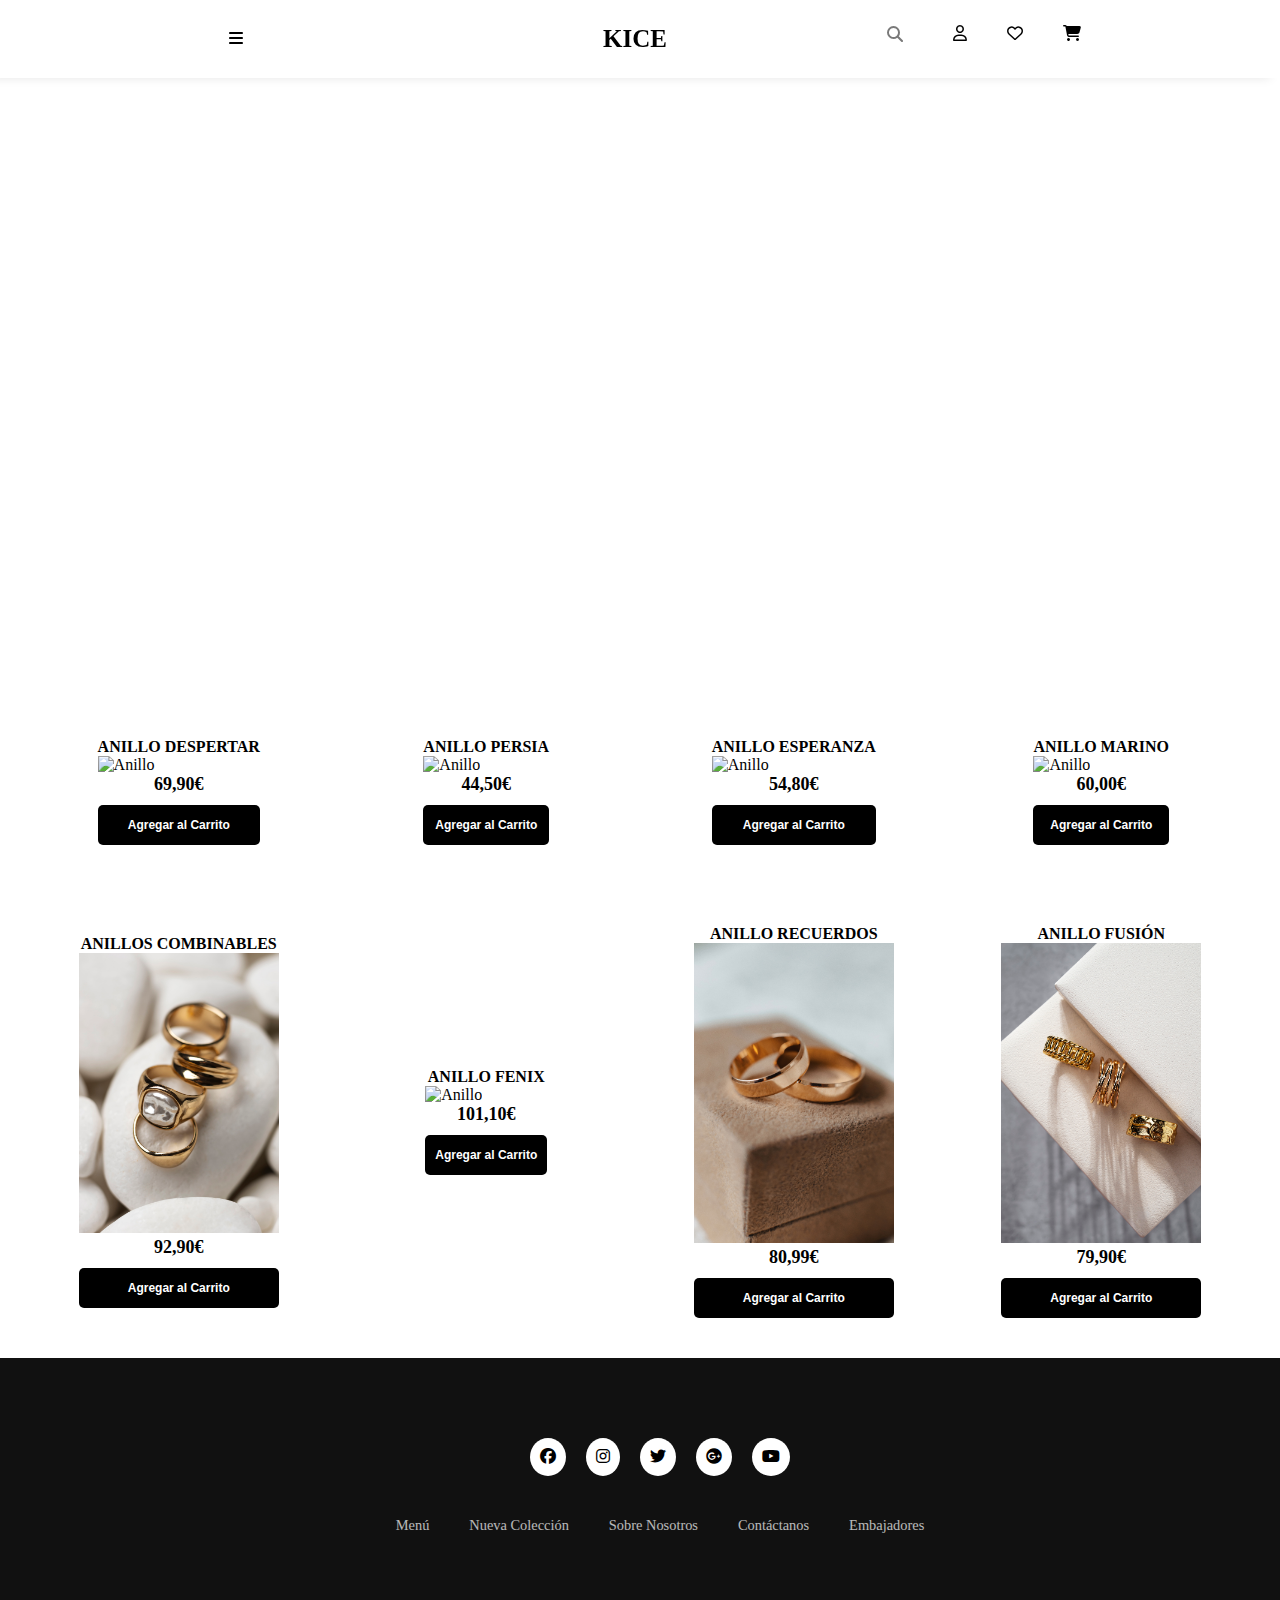
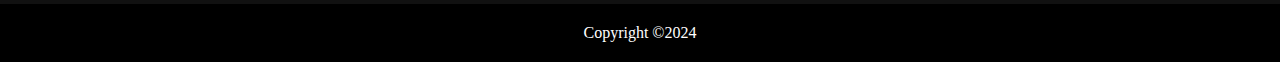
==== anillos.html @ f1e6bf8a "meta tags y enlaces footer" ====
<!DOCTYPE html>
<html lang="en">

<head>
    <meta charset="UTF-8">
    <meta name="viewport" content="width=device-width, initial-scale=1.0">
    <title>Anillos</title>
    <meta name="description" content="Página de productos de anillos, visualización de estos y de acción de compra">
    <link rel="stylesheet" href="./css/estilo.css">
    <link rel="stylesheet" href="https://cdnjs.cloudflare.com/ajax/libs/font-awesome/6.5.2/css/all.min.css">


</head>

<body>

        <!-- CREAMOS NAVEGACIÓN PARA EL MENÚ -->
        <!-- ELEMENTOS CON LOS QUE SE ACCEDERÁN A OTRAS PÁGINAS -->
        <header>
            <!-- ELEMENTOS CON LOS QUE SE ACCEDERÁN A OTRAS PÁGINAS -->
            <nav>
                <div class="navbar">
                    <ul class="menu">
                        <li class="dropdown">
                            <a href="#"><i class="fa-solid fa-bars"></i></a>
                            <ul class="dropdown-menu">
                                <li><a href="./anillos.html">Anillos</a></li>
                                <li><a href="./pendientes.html">Pendientes</a></li>

                            </ul>
                        </li>

                        <div class="logo"><a href="./index.html">KICE</a></div>
                        <div class="box">

                            <input type="text" placeholder="Buscar...">
                            <a href="#">
                                <i class="fas fa-search"></i>
                            </a>

                        </div>
                        <li>
                            <a href="./perfil-usuario.html"><i class="fa-regular fa-user"></i></a>
                        </li>
                        <li>
                            <a href="./favoritos.html"><i class="fa-regular fa-heart"></i></a>
                        </li>
                        <li>
                            <a href="./compra.html"><i class="fa-solid fa-cart-shopping"></i></a>
                        </li>

                    </ul>
                </div>
            </nav>
            
        </header>

        <div class="encabezado__img__anillos">
            <h1>NUEVOS ANILLOS</h1>
        </div>

    <div class="cajas">

        <!-- Contenedor de elementos -->

        <div class="cajas-items">
            <div class="item">
                <span class="titulo-item">Anillo Despertar</span>
                <img src="./assets/anillos-uno.jpg" alt="Anillo" class="img-item">
                <span class="precio-item">69,90€</span>
                <button class="boton-item">Agregar al Carrito</button>
            </div>
            <div class="item">
                <span class="titulo-item">Anillo Persia</span>
                <img src="./assets/anillos-dos.jpg" alt="Anillo" class="img-item">
                <span class="precio-item">44,50€</span>
                <button class="boton-item">Agregar al Carrito</button>
            </div>
            <div class="item">
                <span class="titulo-item">Anillo Esperanza</span>
                <img src="./assets/anillos-tres.jpg" alt="Anillo" class="img-item">
                <span class="precio-item">54,80€</span>
                <button class="boton-item">Agregar al Carrito</button>
            </div>
            <div class="item">
                <span class="titulo-item">Anillo Marino</span>
                <img src="./assets/anillos-cuatro.jpg" alt="Anillo" class="img-item">
                <span class="precio-item">60,00€</span>
                <button class="boton-item">Agregar al Carrito</button>
            </div>
            <div class="item">
                <span class="titulo-item">Anillos Combinables</span>
                <img src="./assets/anillos-cinco-min.jpg" alt="Anillo" class="img-item">
                <span class="precio-item">92,90€</span>
                <button class="boton-item">Agregar al Carrito</button>
            </div>
            <div class="item">
                <span class="titulo-item">Anillo Fenix</span>
                <img src="./assets/anillos-seis.jpg" alt="Anillo" class="img-item">
                <span class="precio-item">101,10€</span>
                <button class="boton-item">Agregar al Carrito</button>
            </div>
            <div class="item">
                <span class="titulo-item">Anillo Recuerdos</span>
                <img src="./assets/anillos-siete.jpg" alt="Anillo" class="img-item">
                <span class="precio-item">80,99€</span>
                <button class="boton-item">Agregar al Carrito</button>
            </div>
            <div class="item">
                <span class="titulo-item">Anillo Fusión</span>
                <img src="./assets/anillos-ocho.jpg" alt="Anillo" class="img-item">
                <span class="precio-item">79,90€</span>
                <button class="boton-item">Agregar al Carrito</button>
            </div>
           
        </div>

        <!-- Carrito de Compras -->

        <div class="carrito" id="carrito">
            <div class="header-carrito">
                <h2>Tu Carrito</h2>
            </div>

            <div class="carrito-items">
              
            </div>
            <div class="carrito-total">
                <div class="fila">
                    <strong>Tu Total</strong>
                    <span class="carrito-precio-total">
                        2.190€
                    </span>
                </div>
                <button class="btn-pagar">Pagar <i class="fa-solid fa-bag-shopping"></i> </button>
            </div>
        </div>
    </div>
    
    <!-- Footer -->
        <footer>
            <div class="footerContainer">
                <div class="footer__socialIcons">
                    <a href=""><i class="fa-brands fa-facebook"></i></a>
                    <a href=""><i class="fa-brands fa-instagram"></i></a>
                    <a href=""><i class="fa-brands fa-twitter"></i></a>
                    <a href=""><i class="fa-brands fa-google-plus"></i></a>
                    <a href=""><i class="fa-brands fa-youtube"></i></a>
                </div>
                <div class="footer__Nav">
                    <ul><li><a href="">Menú</a></li>
                        <li><a href="">Nueva Colección</a></li>
                        <li><a href="">Sobre Nosotros</a></li>
                        <li><a href="">Contáctanos</a></li>
                        <li><a href="">Embajadores</a></li>
                    </ul>
                </div>
                
            </div>
            <div class="footer__Bottom">
                <p>Copyright &copy;2024</span></p>
            </div>
        </footer>
    

        <script src="./js/script.js"></script>

</body>

</html>
---- css/estilo.css ----
/* límites de la pantalla para disponer los elementos con sus estilos */ 

* {

    margin: 0;
    padding: 0;
    display: border-box;

}

/* menú de navegación */

.navbar {


    display: flex;
    justify-content: center;
    background-color: #fff;
    padding: 25px;
    background-color: rgba(255, 255, 255, 0.2);
    backdrop-filter: blur(10px);
    box-shadow: -10px 0 10px rgba(0, 0, 0, 0.1);

}

/* logo */

.logo {

    font-weight: bold;
    font-size: 25px;
    display: flex;
    justify-content: center;
    align-items: center;
    margin: 0 200px 0 350px;
}

.logo a {

    text-decoration: none;
    color: rgb(0, 0, 0);
}

/* barra de menú */

.menu {

    display: flex;
    gap: 10px;
    list-style-type: none;

}

.menu li {
    margin-left: 30px;
}

.menu li a {
    color: rgb(0, 0, 0);
    text-decoration: none;

}

/* submenú */

.dropdown {

    position: relative;
    display: flex;
    align-items: center;
}

.dropdown-menu {

    display: none;
    list-style-type: none;
    position: absolute;
    text-wrap: nowrap;
    white-space: nowrap;
    padding: 40px;
    align-items: center;
    left: -80px;
    top: 100%;
    font-family: Cambria, Cochin, Georgia, Times, 'Times New Roman', serif;
}

/* submenú desblegable */

.dropdown:hover .dropdown-menu {
    background-color: #fff;
    border-radius: 0 0 20px 20px;
    opacity: 0.7;
    display: block;
}

/* encabezado de imágenes */

.encabezado-img {

    background-image: url('/assets/portada-menu.jpg');
    background-size: cover;
    height: 600px;
    display: flex;
    flex-direction: column;
    align-items: center;
    justify-content: center;
    font-family: Cambria, Cochin, Georgia, Times, 'Times New Roman', serif;
}

.encabezado-img h1 {

    font-size: 40px;
    justify-content: center;
    color: #fff
}

/* BUSCADOR MENÚ */

.box {
    height: 0.5px;
    display: flex;
    cursor: pointer;
    padding: 10px 10px;
    border-radius: 30px;
    align-items: center;

}

.box:hover input {
    width: 100px;
}

.box input {
    width: 0;
    outline: none;
    border: none;
    font-weight: 400;
    transition: 0.6s;
    background: transparent;
}

.box a .fas {
    color: #797979;
}


/* CAJAS DE INFORMACION DEBAJO DE LA IMAGEN DE PORTADA */

.contenedor {
    width: 100%;
    height: 100%;
    display: flex;
    max-width: 1100px;

}

/* tarjetas */

.carta {
    width: 100%;
    /*margin: 20px;
    border-radius: 6px;*/
    overflow: hidden;
    background: #5e3704;
    position: relative;
    display: inline-block;
    text-align: center;
}

/* imágenes de tarjetas */
.carta img {
    width: 100%;
    height: 700px;
}

.carta .contenido {
    padding: 15px;
    text-align: center;
}

.carta .contenido h3 {
    font-weight: 400;
    font-size: 75px;
    margin: 20px 0 0 20px;
    color: #edbc58;


}

.carta .contenido a {

    font-size: 18px;
    text-decoration: none;
    display: inline-block;
    padding: 10px;
    margin: 10px 0 0 0;
    color: #c9c9c9;
    border: 1px solid #d3d3d3;
    border-radius: 2px;
    transition: all 400ms ease;
    position: absolute;
    top: 5%;
    right: 1%;
    transform: translate(-50%, -50%);
}

/* BANNER CON IMAGEN Y TEXTO */


.banner {
    position: relative;
    display: inline-block;
    text-align: center;

}

.banner .cuadrado {
    background: rgb(255, 255, 255);
    width: 1090px;
    height: 300px;
}


.texto {
    color: #363636;
    font-size: 30px;
    position: absolute;
    top: 50%;
    left: 50%;
    transform: translate(-50%, -50%);
}

/* FOOTER */

footer {
    background-color: #111;
}

/* contenido del footer */

.footerContainer {
    width: 100%;
    padding: 70px 20px 40px;
}

/* iconos del footer */

.footer__socialIcons {
    display: flex;
    justify-content: center;
}

.footer__socialIcons a {
    text-decoration: none;
    padding: 10px;
    background-color: white;
    margin: 10px;
    border-radius: 50%;
}

.footer__socialIcons a i {
    font-size: 1em;
    color: black;
    opacity: 0, 9;
}

.footer__socialIcons a:hover {
    background-color: #111;
    transition: 0.5s;
}

.footer__socialIcons a:hover i {
    color: white;
    transition: 0.5s;
}

.footer__Nav {
    margin: 30px 0;
}

.footer__Nav ul {
    display: flex;
    justify-content: center;
    list-style-type: none;
}

.footer__Nav ul li a {
    color: white;
    margin: 20px;
    text-decoration: none;
    font-size: 0.9em;
    opacity: 0.7;
    transition: 0.5s;

}

.footer__Nav ul li a:hover {
    opacity: 1;
}

.footer__Bottom {
    background-color: #000;
    padding: 20px;
    text-align: center;
}

.footer__Bottom p {
    color: white;
}

.designer {
    opacity: 0.7;
    text-transform: uppercase;
    letter-spacing: 1px;
    font-weight: 400;
    margin: 0px 5px;
}

/* limite de pantallas responsive */

@media (max-width: 700px) {
    .footerNav ul {
        flex-direction: column;
    }

    .footerNav ul li {
        width: 100%;
        text-align: center;
        margin: 10px;
    }

    .socialIcons a {
        padding: 8px;
        margin: 4px;
    }
}

/* encabezado de las imagenes */

.encabezado__img__anillos {

    background-image: url('/assets/anillos-portada-menu.jpg');
    background-size: cover;
    height: 600px;
    display: flex;
    flex-direction: column;
    align-items: center;
    justify-content: center;
    font-family: Cambria, Cochin, Georgia, Times, 'Times New Roman', serif;
}

/* PÁGINA ANILLOS */

.encabezado__img__anillos h1 {

    font-size: 40px;
    justify-content: center;
    color: #ffffff
}

/* GALERIA DE PRODUCTOS */

.contenedor-anillos {
    position: relative;
    width: 100%;
    display: flex;
    max-width: 1100px;
    justify-content: center;
    align-items: center;
}

/* distribución de la galería */

.gallery {
    display: grid;
    grid-template-columns: repeat(auto-fit, minmax(200px, 0.5fr));
    grid-gap: 30px;
}

/* imágenes de la galería */

.gallery img {
    width: 100%;

}

.carta-anillos {
    width: 100%;
    margin: 20px 0 0 0;
    border-radius: 6px;
    overflow: hidden;
    background: #fff;
    box-shadow: 0px 1px 2px rgba(86, 86, 86, 0.1);
    cursor: default;
    transition: all 400ms ease;
}

.carta-anillos:hover {
    box-shadow: 2px 2px 2px 15px rgba(111, 111, 111, 0.1);
    transform: translateY(-1%);
}

.carta-anillos .contenido {
    padding: 15px;
    /* text-align: center;*/
}

.carta-anillos .contenido p {
    line-height: 1.5;
    color: #6a6a6a;
}

.carta-anillos.contenido h3 {
    font-weight: 400;
    margin: 0 0 0 15px;
}

.carta-anillos .contenido a {
    text-decoration: none;
    display: inline-block;
    padding: 10px;
    margin: 10px 0 0 0;
    color: #2fb4cc;
    border: 1px solid #2fb4cc;
    border-radius: 4px;
    transition: all 400ms ease;
}

.carta-anillos.contenido a:hover {
    background: #2fb4cc;
    color: #c41c1c;
}

/* PÁGINA DE FAVORITOS */

.fav__cuadrado {
    background: rgb(255, 255, 255);
    width: 1090px;
    height: 600px;

}

.fav__texto {
    color: #525252;
    font-size: 20px;
    position: absolute;
    top: 50%;
    left: 50%;
    transform: translate(-50%, -50%);
}

/* encabezado página pendientes */

.encabezado__img__pendientes {

    background-image: url('/assets/pendientes-portada-menu.jpg');
    background-size: cover;
    height: 600px;
    display: flex;
    flex-direction: column;
    align-items: center;
    justify-content: center;
    font-family: Cambria, Cochin, Georgia, Times, 'Times New Roman', serif;
}


.encabezado__img__pendientes h1 {

    font-size: 40px;
    justify-content: center;
    color: #f8f8f8
}


/* PERFIL DE USUARIO */

section {
    display: flex;
    justify-content: center;
    align-items: center;
    min-height: 100vh;
    width: 100%;
    background: url("/assets/registro.jpg") no-repeat;
    background-position: center;
    background-size: cover;
}

/* informe del usuario */

.form-box {
    position: relative;
    width: 400px;
    height: 650px;
    margin: 80px;
    background: transparent;
    border: none;
    border-radius: 20px;
    backdrop-filter: blur(15px) brightness(80%);
    display: flex;
    justify-content: center;
    align-items: center;

}

/* titulos */

h2 {
    font-size: 2em;
    color: #fff;
    text-align: center;
}

.inputbox {
    position: relative;
    margin: 30px 0;
    width: 310px;
    border-bottom: 2px solid #fff;
}

.inputbox label {
    position: absolute;
    top: 50%;
    left: 5px;
    transform: translateY(-50%);
    color: #fff;
    font-size: 1em;
    pointer-events: none;
    transition: 0.5s;
}

input:focus~label,
input:valid~label {
    top: -5px;
}

.inputbox input {
    width: 100%;
    height: 50px;
    background: transparent;
    border: none;
    outline: none;
    font-size: 1em;
    padding: 0 35px 0 5px;
    color: #dbdbdb;
}

.inputbox ion-icon {
    position: absolute;
    right: 0.5px;
    color: #000000;
    font-size: 1.2em;
    top: 20px;
}

.forget {
    margin: -10px 0 17px;
    font-size: 0.9em;
    color: #fff;
    display: flex;
    justify-content: space-between;
}

.forget label input {
    margin-right: 3px;
}

.forget a {
    color: #fff;
    text-decoration: none;
}

.forget a:hover {
    text-decoration: underline;
}

button {
    width: 100%;
    height: 40px;
    border-radius: 40px;
    background-color: #fff;
    border: none;
    outline: none;
    cursor: pointer;
    font-size: 1em;
    font-weight: 600;
}

/* registro */

.register {
    font-size: 0.9em;
    color: #fff;
    text-align: center;
    margin: 25px 0 10px;
}

.register p a {
    text-decoration: none;
    color: #fff;
    font-weight: 600;
}

.register p a:hover {
    text-decoration: underline;
}

@media screen and (max-width: 480px) {
    .form-box {
        width: 100%;
        border-radius: 0px;
    }
}

/* CARRITO DE COMPRAS */


.cajas {
    max-width: 1200px;
    padding: 10px;
    margin: auto;
    display: flex;
    justify-content: space-between;
    /* oculto lo que queda fuera del .contenedor */
    contain: paint;
}

/* SECCION CONTENEDOR DE ITEMS */
.cajas .cajas-items {
    margin: 30px 0 0 0;
    display: grid;
    grid-template-columns: repeat(auto-fit, minmax(220px, 1fr));
    grid-gap: 30px;
    grid-row-gap: 30px;
    /* width: 60%; */
    width: 100%;
    transition: .3s;
}
/* elementos de las cartas */

.cajas .cajas-items .item {
    max-width: 200px;
    margin: auto;
    border-radius: 10px;
    padding: 20px;
    transition: .3s;
}

.cajas .cajas-items .item .img-item {
    width: 100%;
}

.cajas .cajas-items .item:hover {
    box-shadow: 0 0 10px #b0b0b0;
    scale: 1.05;
}

.cajas .cajas-items .item .titulo-item {
    display: block;
    font-weight: bold;
    text-align: center;
    text-transform: uppercase;
}

.cajas .cajas-items .item .precio-item {
    display: block;
    text-align: center;
    font-weight: bold;
    font-size: 18px;
}

.cajas .cajas-items .item .boton-item {
    display: block;
    margin: 10px auto;
    border: none;
    background-color: black;
    color: #fff;
    padding: 5px 10px;
    border-radius: 5px;
    cursor: pointer;
    font-size: 12px;
}

/* seccion carrito */

.carrito {

    width: 35%;
    margin: 30px 0 0 0;
    border-radius: 10px;
    overflow: hidden;
    margin-bottom: auto;
    position: sticky;
    top: 0;
    transition: .3s;
    /* Estilos para ocultar */
    margin: 0 -100% 0 0;
    opacity: 0;
}

/* barra del carrito */

.carrito .header-carrito {
    background-color: #000;
    color: #fff;
    text-align: center;
    padding: 30px 0;
}

/* componenetes del carrito */

.carrito .carrito-item {
    display: flex;
    align-items: center;
    position: relative;
    padding: 20px;
}

.carrito .carrito-item img {
    margin: 0 20px 0 0;
}

.carrito .carrito-item .carrito-item-titulo {
    display: block;
    font-weight: bold;
    margin: 0 10px 0 0;
    text-transform: uppercase;
}

.carrito .carrito-item .selector-cantidad {
    display: inline-block;
    margin: 0 25px 0 0;
}

.carrito .carrito-item .carrito-item-cantidad {
    border: none;
    font-size: 13px;
    background-color: transparent;
    display: inline-block;
    width: 30px;
    padding: 5px;
    text-align: center;
}

.carrito .carrito-item .selector-cantidad i {
    font-size: 13px;
    width: 32px;
    height: 32px;
    line-height: 32px;
    text-align: center;
    border-radius: 50%;
    border: 1px solid #000;
    cursor: pointer;
}

.carrito .carrito-item .carrito-item-precio {
    font-weight: bold;
    display: inline-block;
    font-size: 13px;
    margin: 0 0 5px 0;
}

.carrito .carrito-item .btn-eliminar {
    position: absolute;
    right: 0.5px;
    top: 15px;
    color: #000;
    font-size: 15px;
    width: 30px;
    height: 30px;
    line-height: 30px;
    text-align: center;
    border-radius: 40%;
    cursor: pointer;
    display: block;
    background: transparent;
    z-index: 20;
}

.carrito .carrito-item .btn-eliminar i {
    pointer-events: none;
}

.carrito-total {
    background-color: #f3f3f3;
    padding: 30px;
}

.carrito-total .fila {
    display: flex;
    justify-content: space-between;
    align-items: center;
    font-size: 18px;
    margin: 0 0 10px 0;
}

.carrito-total .btn-pagar {
    display: block;
    width: 100%;
    border: none;
    background: #000;
    color: #fff;
    border-radius: 5px;
    font-size: 18px;
    padding: 20px;
    display: flex;
    justify-content: space-between;
    align-items: center;
    cursor: pointer;
    transition: .3s;
}

.carrito-total .btn-pagar:hover {
    scale: 1.05;
}

/* SECCION RESPONSIVE */
@media screen and (max-width: 850px) {
    .contenedor {
        display: block;
    }

    .contenedor-items {
        width: 100%;
    }

    .carrito {
        width: 100%;
    }
}

/* Hacer el pago de la compra */

.contenidos {
    width: 100vw;
    min-height: 100vh;
    background: #ccc;
    font-size: 1.2rem;
    display: flex;
    justify-content: center;
    align-items: center;
}

/* carta de la realización del pago */

.pago {
    background: white;
    max-width: 800px;
    min-height: 500px;
    display: flex;
    justify-content: space-between;
    align-items: flex-start;
    padding: 0.5rem 1.5rem;
}

.pago__izq {
    flex-basis: 50%;
}

.pago__right {
    flex-basis: 50%;
}

form {
    padding: 2rem;
}

h3 {
    margin: 1rem 0 0 0;
    color: #5e3704;
}

form input[type="text"] {
    width: 100%;
    padding: 0.5rem 0.7rem;
    margin: 0.5rem 0;
    outline: none;
}

.zip {
    display: flex;
    margin: 1rem 0 0 0;
}

.zip select {
    padding: 0.5rem 0.7rem;
}

.zip input[type="number"] {
    padding: 0.5rem 0.7rem;
    margin: 5px 0 0 5px;
}

input[type="submit"] {
    width: 80px;
    padding: 0.7rem 1.5rem;
    background: #edbc58;
    color: white;
    border: none;
    border-radius: 1em;
    outline: none;
    margin: 1rem 0 0 10rem;
    cursor: pointer;
}

input[type="submit"]:hover {
    background: #d39e23;
}

/* limite de pantallas responsive */

@media only screen and (max-width: 770px) {
    .container {
        flex-direction: column;
    }

    body {
        overflow-x: hidden;
    }
}
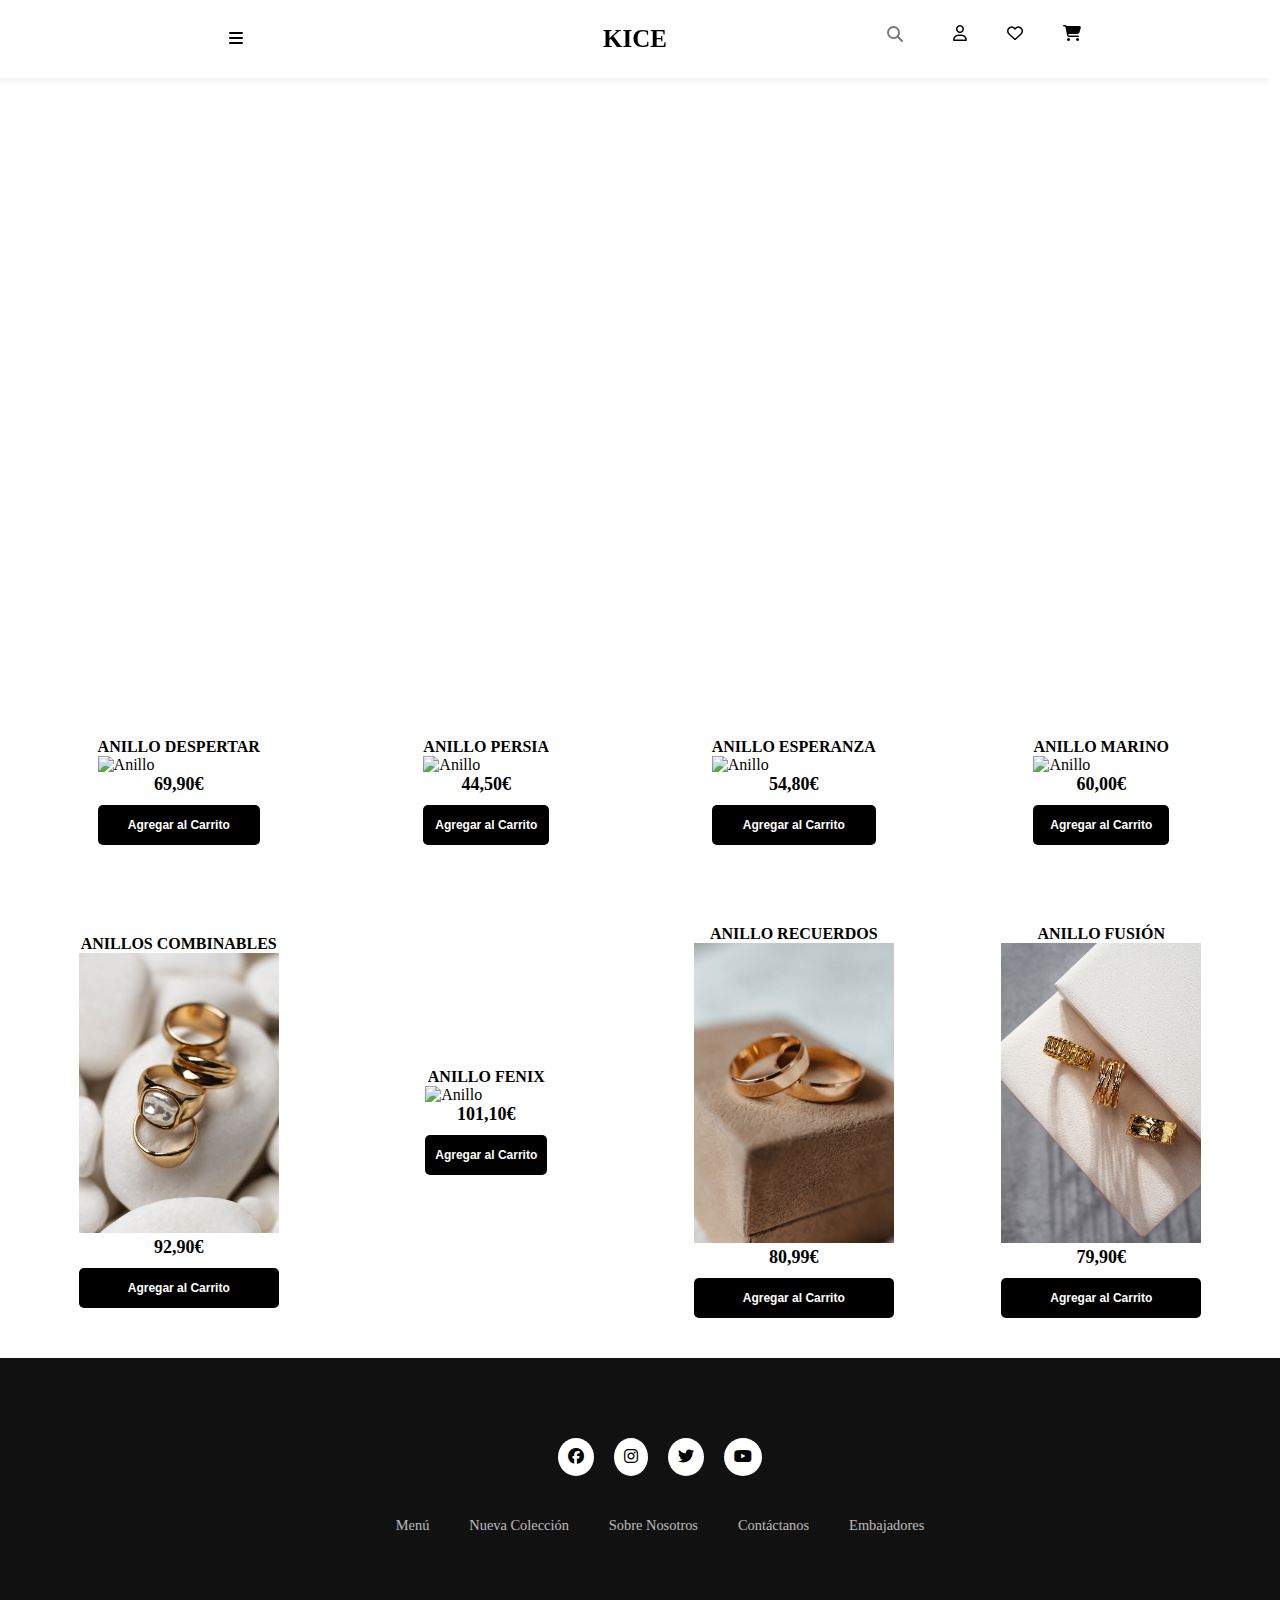
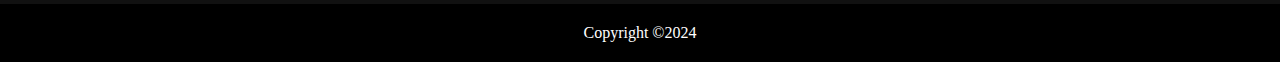
==== commit ae6b2d6f: "crear pagina sobre nosotros" ====
--- a/anillos.html
+++ b/anillos.html
@@ -14,50 +14,50 @@
 
 <body>
 
-        <!-- CREAMOS NAVEGACIÓN PARA EL MENÚ -->
+    <!-- CREAMOS NAVEGACIÓN PARA EL MENÚ -->
+    <!-- ELEMENTOS CON LOS QUE SE ACCEDERÁN A OTRAS PÁGINAS -->
+    <header>
         <!-- ELEMENTOS CON LOS QUE SE ACCEDERÁN A OTRAS PÁGINAS -->
-        <header>
-            <!-- ELEMENTOS CON LOS QUE SE ACCEDERÁN A OTRAS PÁGINAS -->
-            <nav>
-                <div class="navbar">
-                    <ul class="menu">
-                        <li class="dropdown">
-                            <a href="#"><i class="fa-solid fa-bars"></i></a>
-                            <ul class="dropdown-menu">
-                                <li><a href="./anillos.html">Anillos</a></li>
-                                <li><a href="./pendientes.html">Pendientes</a></li>
+        <nav>
+            <div class="navbar">
+                <ul class="menu">
+                    <li class="dropdown">
+                        <a href="#"><i class="fa-solid fa-bars"></i></a>
+                        <ul class="dropdown-menu">
+                            <li><a href="./anillos.html">Anillos</a></li>
+                            <li><a href="./pendientes.html">Pendientes</a></li>
 
-                            </ul>
-                        </li>
+                        </ul>
+                    </li>
 
-                        <div class="logo"><a href="./index.html">KICE</a></div>
-                        <div class="box">
+                    <div class="logo"><a href="./index.html">KICE</a></div>
+                    <div class="box">
 
-                            <input type="text" placeholder="Buscar...">
-                            <a href="#">
-                                <i class="fas fa-search"></i>
-                            </a>
+                        <input type="text" placeholder="Buscar...">
+                        <a href="#">
+                            <i class="fas fa-search"></i>
+                        </a>
 
-                        </div>
-                        <li>
-                            <a href="./perfil-usuario.html"><i class="fa-regular fa-user"></i></a>
-                        </li>
-                        <li>
-                            <a href="./favoritos.html"><i class="fa-regular fa-heart"></i></a>
-                        </li>
-                        <li>
-                            <a href="./compra.html"><i class="fa-solid fa-cart-shopping"></i></a>
-                        </li>
+                    </div>
+                    <li>
+                        <a href="./perfil-usuario.html"><i class="fa-regular fa-user"></i></a>
+                    </li>
+                    <li>
+                        <a href="./favoritos.html"><i class="fa-regular fa-heart"></i></a>
+                    </li>
+                    <li>
+                        <a href="./compra.html"><i class="fa-solid fa-cart-shopping"></i></a>
+                    </li>
 
-                    </ul>
-                </div>
-            </nav>
-            
-        </header>
+                </ul>
+            </div>
+        </nav>
 
-        <div class="encabezado__img__anillos">
-            <h1>NUEVOS ANILLOS</h1>
-        </div>
+    </header>
+
+    <div class="encabezado__img__anillos">
+        <h1>NUEVOS ANILLOS</h1>
+    </div>
 
     <div class="cajas">
 
@@ -112,7 +112,7 @@
                 <span class="precio-item">79,90€</span>
                 <button class="boton-item">Agregar al Carrito</button>
             </div>
-           
+
         </div>
 
         <!-- Carrito de Compras -->
@@ -123,7 +123,7 @@
             </div>
 
             <div class="carrito-items">
-              
+
             </div>
             <div class="carrito-total">
                 <div class="fila">
@@ -136,34 +136,34 @@
             </div>
         </div>
     </div>
-    
+
     <!-- Footer -->
-        <footer>
-            <div class="footerContainer">
-                <div class="footer__socialIcons">
-                    <a href=""><i class="fa-brands fa-facebook"></i></a>
-                    <a href=""><i class="fa-brands fa-instagram"></i></a>
-                    <a href=""><i class="fa-brands fa-twitter"></i></a>
-                    <a href=""><i class="fa-brands fa-google-plus"></i></a>
-                    <a href=""><i class="fa-brands fa-youtube"></i></a>
-                </div>
-                <div class="footer__Nav">
-                    <ul><li><a href="">Menú</a></li>
-                        <li><a href="">Nueva Colección</a></li>
-                        <li><a href="">Sobre Nosotros</a></li>
-                        <li><a href="">Contáctanos</a></li>
-                        <li><a href="">Embajadores</a></li>
-                    </ul>
-                </div>
-                
+    <footer>
+        <div class="footerContainer">
+            <div class="footer__socialIcons">
+                <a href="https://es-es.facebook.com/"><i class="fa-brands fa-facebook"></i></a>
+                <a href="https://www.instagram.com/"><i class="fa-brands fa-instagram"></i></a>
+                <a href="https://x.com/"><i class="fa-brands fa-twitter"></i></a>
+                <a href="https://www.youtube.com/"><i class="fa-brands fa-youtube"></i></a>
             </div>
-            <div class="footer__Bottom">
-                <p>Copyright &copy;2024</span></p>
+            <div class="footer__Nav">
+                <ul>
+                    <li><a href="">Menú</a></li>
+                    <li><a href="http://127.0.0.1:5500/pendientes.html">Nueva Colección</a></li>
+                    <li><a href="./nosotros.html">Sobre Nosotros</a></li>
+                    <li><a href="https://www.whatsapp.com/?lang=es_LA">Contáctanos</a></li>
+                    <li><a href="https://www.google.com/intl/es/gmail/about/">Embajadores</a></li>
+                </ul>
             </div>
-        </footer>
-    
 
-        <script src="./js/script.js"></script>
+        </div>
+        <div class="footer__Bottom">
+            <p>Copyright &copy;2024</span></p>
+        </div>
+    </footer>
+
+
+    <script src="./js/script.js"></script>
 
 </body>
 
--- a/css/estilo.css
+++ b/css/estilo.css
@@ -916,4 +916,22 @@
     body {
         overflow-x: hidden;
     }
+}
+
+/* PÁGINA SOBRE NOSOTROS */
+
+.nosotros{
+    padding: 400px;
+    background-color: rgb(13, 13, 13); 
+}
+
+.titulo__nosotros{
+    text-align: center;
+    padding: 30px;
+    color: #c9c9c9;
+    
+}
+.contenido__nosotros{
+    color: #c9c9c9;
+    
 }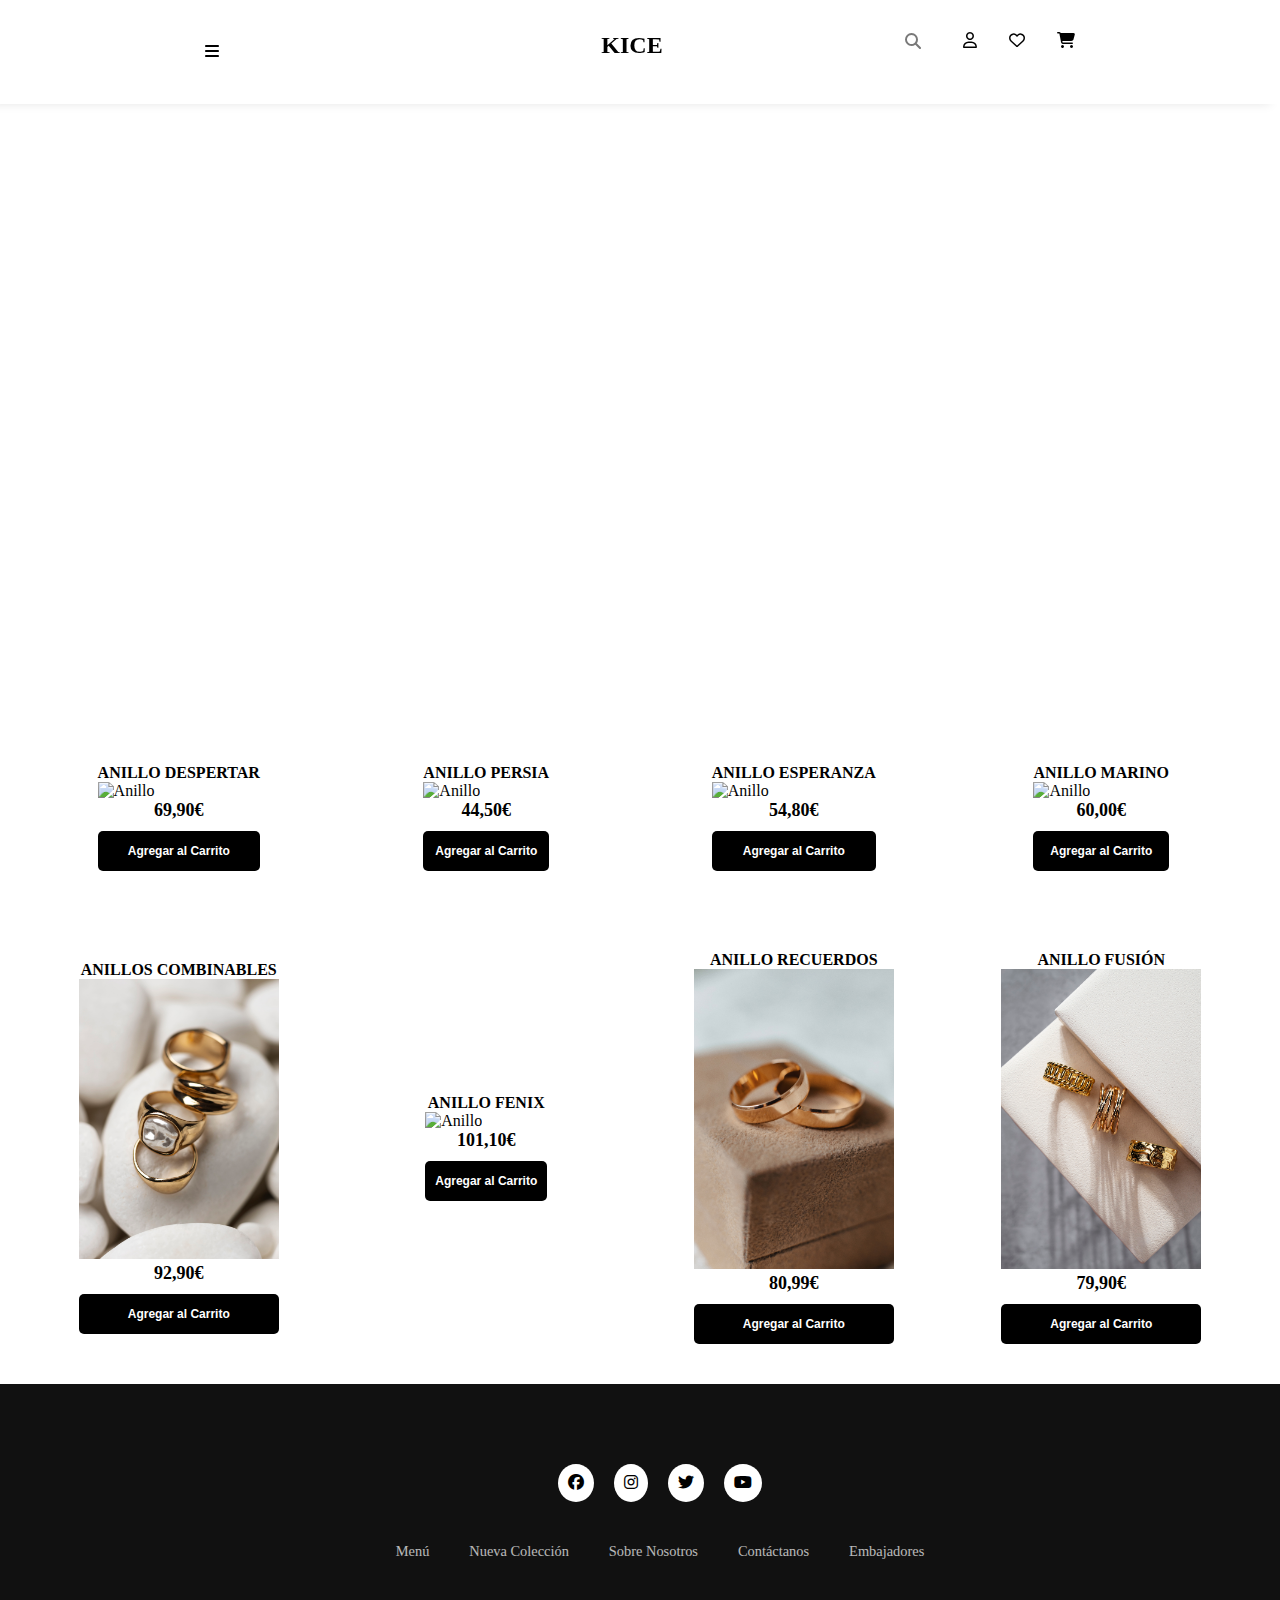
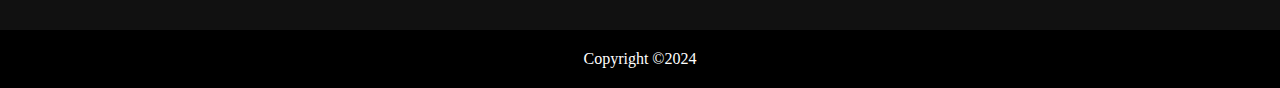
==== commit 28f39dac: "responsive y mejoras de dropdown" ====
--- a/anillos.html
+++ b/anillos.html
@@ -22,12 +22,12 @@
             <div class="navbar">
                 <ul class="menu">
                     <li class="dropdown">
-                        <a href="#"><i class="fa-solid fa-bars"></i></a>
-                        <ul class="dropdown-menu">
-                            <li><a href="./anillos.html">Anillos</a></li>
-                            <li><a href="./pendientes.html">Pendientes</a></li>
-
-                        </ul>
+                        <button class="dropdown-button" aria-label="Abrir menú">
+                            <i class="fa-solid fa-bars"></i></a>
+                            <ul class="dropdown-menu" aria-hidden="true">
+                                <li><a href="./anillos.html">Anillos</a></li>
+                                <li><a href="./pendientes.html">Pendientes</a></li>
+                            </ul>
                     </li>
 
                     <div class="logo"><a href="./index.html">KICE</a></div>
--- a/css/estilo.css
+++ b/css/estilo.css
@@ -8,15 +8,32 @@
 
 }
 
+body {
+    max-width: 1280px;
+}
+
+/* responsive pantallas */
+
+@media (min-width: 768px){
+    .body{
+        display: flex;
+        justify-content: space-between;
+    }
+}
+@media (max-width: 767){
+    .body{
+        flex-direction: column;
+    }
+}
+
 /* menú de navegación */
 
 .navbar {
 
-
     display: flex;
     justify-content: center;
     background-color: #fff;
-    padding: 25px;
+    padding: 2em;
     background-color: rgba(255, 255, 255, 0.2);
     backdrop-filter: blur(10px);
     box-shadow: -10px 0 10px rgba(0, 0, 0, 0.1);
@@ -28,10 +45,9 @@
 .logo {
 
     font-weight: bold;
-    font-size: 25px;
-    display: flex;
-    justify-content: center;
-    align-items: center;
+    font-size: 1.5em;
+    display: flex;
+    justify-content: center;
     margin: 0 200px 0 350px;
 }
 
@@ -46,13 +62,13 @@
 .menu {
 
     display: flex;
-    gap: 10px;
+    gap: 2rem;
     list-style-type: none;
 
 }
 
 .menu li {
-    margin-left: 30px;
+    margin: 0 ;
 }
 
 .menu li a {
@@ -61,38 +77,57 @@
 
 }
 
+@media (max-width: 768px){
+    .navbar{
+        flex-direction: column;
+        align-items: center;
+    }
+    .logo{
+        margin: 0;
+    }
+    .menu{
+        flex-direction: column;
+        align-items: center;
+    }
+    .menu li{
+        margin: 0.1rem;
+    }
+}
+
 /* submenú */
 
-.dropdown {
-
-    position: relative;
-    display: flex;
-    align-items: center;
-}
-
-.dropdown-menu {
-
+.dropdown-button {
+    background: none;
+    border: none;
+    cursor: pointer;
+    font-size: 1em;
+  }
+  
+  .dropdown-menu {
     display: none;
-    list-style-type: none;
     position: absolute;
-    text-wrap: nowrap;
-    white-space: nowrap;
-    padding: 40px;
-    align-items: center;
-    left: -80px;
-    top: 100%;
-    font-family: Cambria, Cochin, Georgia, Times, 'Times New Roman', serif;
-}
-
-/* submenú desblegable */
-
-.dropdown:hover .dropdown-menu {
     background-color: #fff;
-    border-radius: 0 0 20px 20px;
-    opacity: 0.7;
+    box-shadow: 0 2px 5px rgba(0, 0, 0, 0.1);
+    border-radius: 4px;
+    padding: 1rem;
+  }
+  
+  .dropdown:hover .dropdown-menu {
     display: block;
-}
-
+  }
+  
+  .dropdown-menu a {
+    color: #565656;
+    text-decoration: none;
+    padding: 5px 10px;
+    display: block;
+    transition: background-color 0.3s ease;
+  }
+  
+  .dropdown-menu a:hover {
+    background-color: #e9cb21;
+    
+  }
 /* encabezado de imágenes */
 
 .encabezado-img {
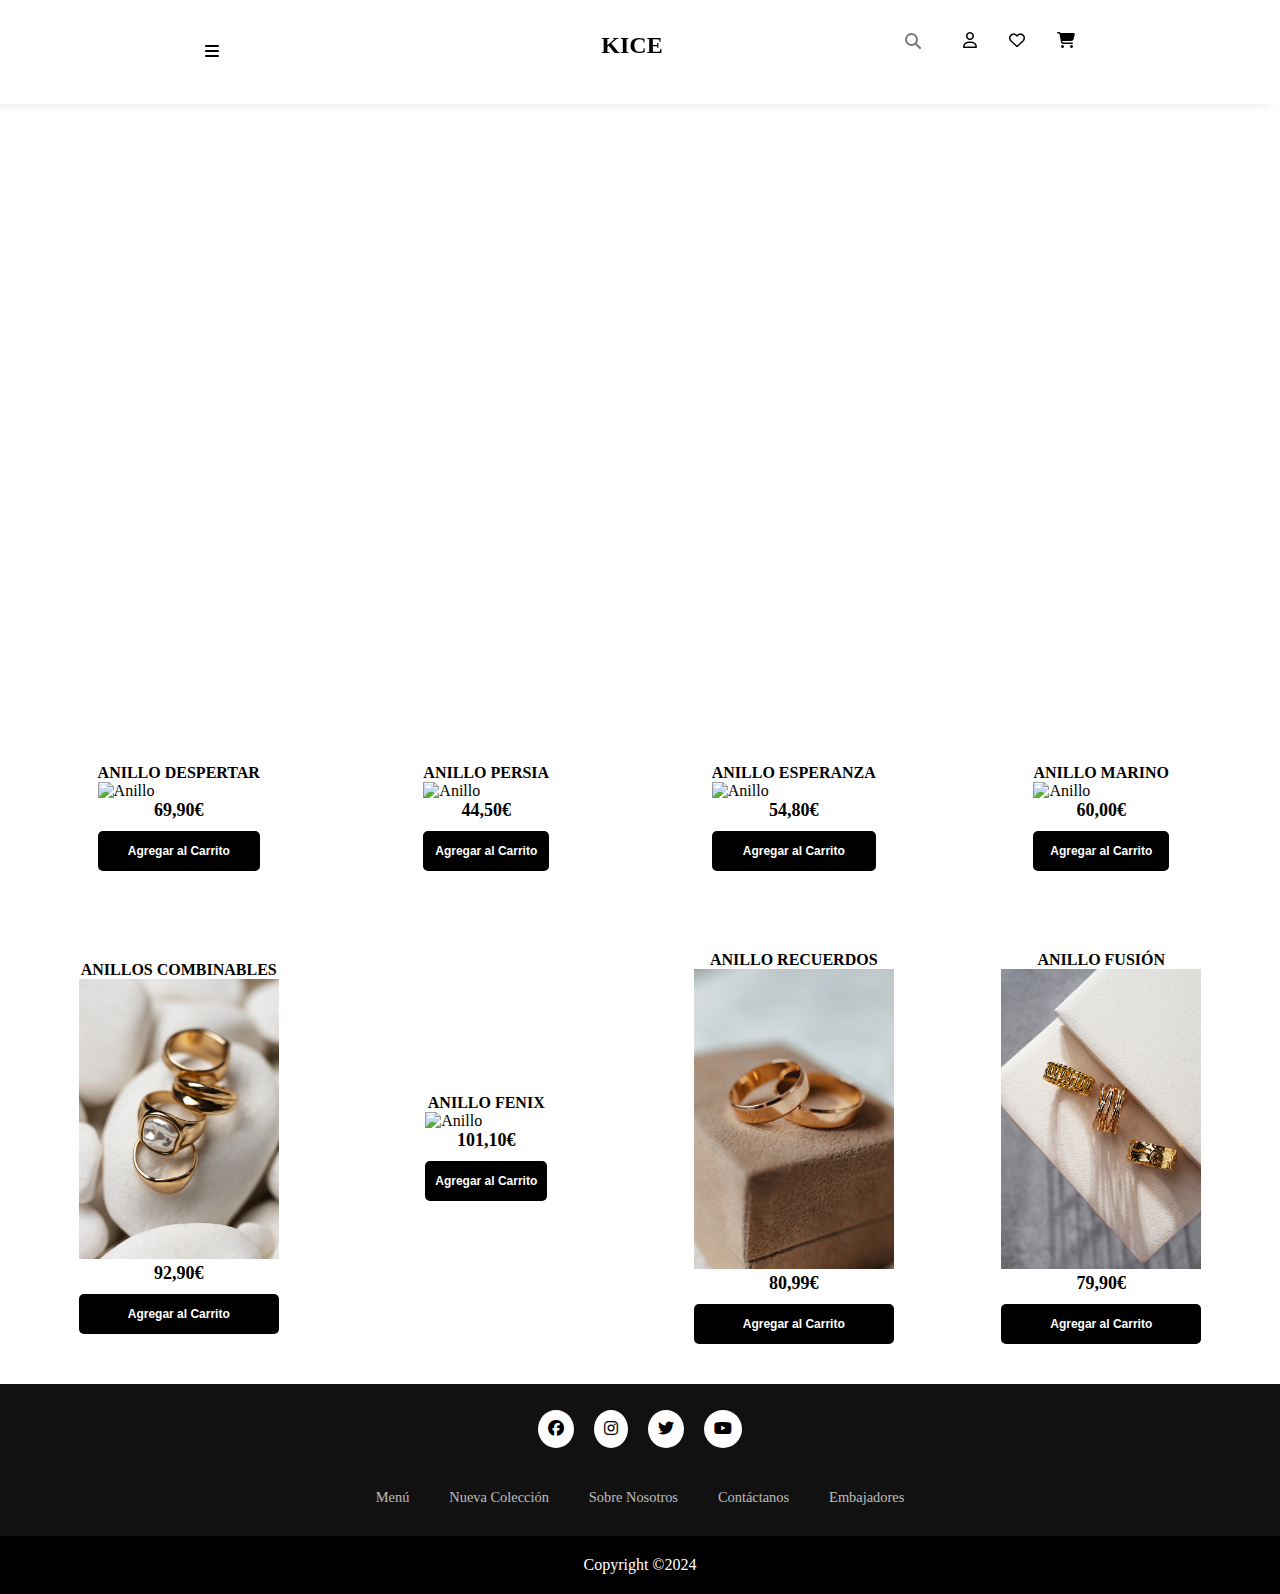
==== commit eff13f85: "mejorar header y seguir con los ajustes responsive" ====
--- a/anillos.html
+++ b/anillos.html
@@ -22,9 +22,9 @@
             <div class="navbar">
                 <ul class="menu">
                     <li class="dropdown">
-                        <button class="dropdown-button" aria-label="Abrir menú">
+                        <button class="dropdown__button" aria-label="Abrir menú">
                             <i class="fa-solid fa-bars"></i></a>
-                            <ul class="dropdown-menu" aria-hidden="true">
+                            <ul class="dropdown__menu" aria-hidden="true">
                                 <li><a href="./anillos.html">Anillos</a></li>
                                 <li><a href="./pendientes.html">Pendientes</a></li>
                             </ul>
--- a/css/estilo.css
+++ b/css/estilo.css
@@ -1,4 +1,4 @@
-/* límites de la pantalla para disponer los elementos con sus estilos */ 
+/* límites de la pantalla para disponer los elementos con sus estilos */
 
 * {
 
@@ -14,14 +14,15 @@
 
 /* responsive pantallas */
 
-@media (min-width: 768px){
-    .body{
+@media (min-width: 768px) {
+    .body {
         display: flex;
         justify-content: space-between;
     }
 }
-@media (max-width: 767){
-    .body{
+
+@media (max-width: 767) {
+    .body {
         flex-direction: column;
     }
 }
@@ -68,7 +69,7 @@
 }
 
 .menu li {
-    margin: 0 ;
+    margin: 0;
 }
 
 .menu li a {
@@ -77,57 +78,61 @@
 
 }
 
-@media (max-width: 768px){
-    .navbar{
+@media (max-width: 768px) {
+    .navbar {
         flex-direction: column;
         align-items: center;
     }
-    .logo{
+
+    .logo {
         margin: 0;
     }
-    .menu{
+
+    .menu {
         flex-direction: column;
         align-items: center;
     }
-    .menu li{
+
+    .menu li {
         margin: 0.1rem;
     }
 }
 
 /* submenú */
 
-.dropdown-button {
+.dropdown__button {
     background: none;
     border: none;
     cursor: pointer;
     font-size: 1em;
-  }
-  
-  .dropdown-menu {
+}
+
+.dropdown__menu {
     display: none;
     position: absolute;
     background-color: #fff;
     box-shadow: 0 2px 5px rgba(0, 0, 0, 0.1);
     border-radius: 4px;
-    padding: 1rem;
-  }
-  
-  .dropdown:hover .dropdown-menu {
+    padding: 2rem;
+}
+
+.dropdown:hover .dropdown__menu {
     display: block;
-  }
-  
-  .dropdown-menu a {
+}
+
+.dropdown__menu a {
     color: #565656;
     text-decoration: none;
     padding: 5px 10px;
     display: block;
     transition: background-color 0.3s ease;
-  }
-  
-  .dropdown-menu a:hover {
+}
+
+.dropdown__menu a:hover {
     background-color: #e9cb21;
-    
-  }
+
+}
+
 /* encabezado de imágenes */
 
 .encabezado-img {
@@ -185,7 +190,7 @@
     width: 100%;
     height: 100%;
     display: flex;
-    max-width: 1100px;
+    max-width: 1280px;
 
 }
 
@@ -193,10 +198,8 @@
 
 .carta {
     width: 100%;
-    /*margin: 20px;
-    border-radius: 6px;*/
     overflow: hidden;
-    background: #5e3704;
+    background: #7e7e7e;
     position: relative;
     display: inline-block;
     text-align: center;
@@ -205,21 +208,19 @@
 /* imágenes de tarjetas */
 .carta img {
     width: 100%;
-    height: 700px;
+    height: 60rem;
 }
 
 .carta .contenido {
-    padding: 15px;
+    padding: 2em;
     text-align: center;
 }
 
 .carta .contenido h3 {
-    font-weight: 400;
-    font-size: 75px;
-    margin: 20px 0 0 20px;
-    color: #edbc58;
-
-
+
+    font-weight: 10rem;
+    font-size: 3rem;
+    color: #e7e7e7;
 }
 
 .carta .contenido a {
@@ -244,25 +245,25 @@
 
 .banner {
     position: relative;
-    display: inline-block;
-    text-align: center;
-
-}
-
-.banner .cuadrado {
-    background: rgb(255, 255, 255);
-    width: 1090px;
-    height: 300px;
-}
-
-
-.texto {
-    color: #363636;
-    font-size: 30px;
+    text-align: center;
+    background-color: #fff;
+
+}
+
+.banner__image {
+
+    width: 80rem;
+    height: auto;
+}
+
+.banner__title {
     position: absolute;
     top: 50%;
     left: 50%;
+    font-size: 3rem;
+    color: #fff;
     transform: translate(-50%, -50%);
+    font-family: 'Franklin Gothic Medium', 'Arial Narrow', Arial, sans-serif;
 }
 
 /* FOOTER */
@@ -275,7 +276,7 @@
 
 .footerContainer {
     width: 100%;
-    padding: 70px 20px 40px;
+    padding: 1rem 0 0 0;
 }
 
 /* iconos del footer */
@@ -670,6 +671,7 @@
     width: 100%;
     transition: .3s;
 }
+
 /* elementos de las cartas */
 
 .cajas .cajas-items .item {
@@ -955,18 +957,19 @@
 
 /* PÁGINA SOBRE NOSOTROS */
 
-.nosotros{
+.nosotros {
     padding: 400px;
-    background-color: rgb(13, 13, 13); 
-}
-
-.titulo__nosotros{
+    background-color: rgb(13, 13, 13);
+}
+
+.titulo__nosotros {
     text-align: center;
     padding: 30px;
     color: #c9c9c9;
-    
-}
-.contenido__nosotros{
+
+}
+
+.contenido__nosotros {
     color: #c9c9c9;
-    
+
 }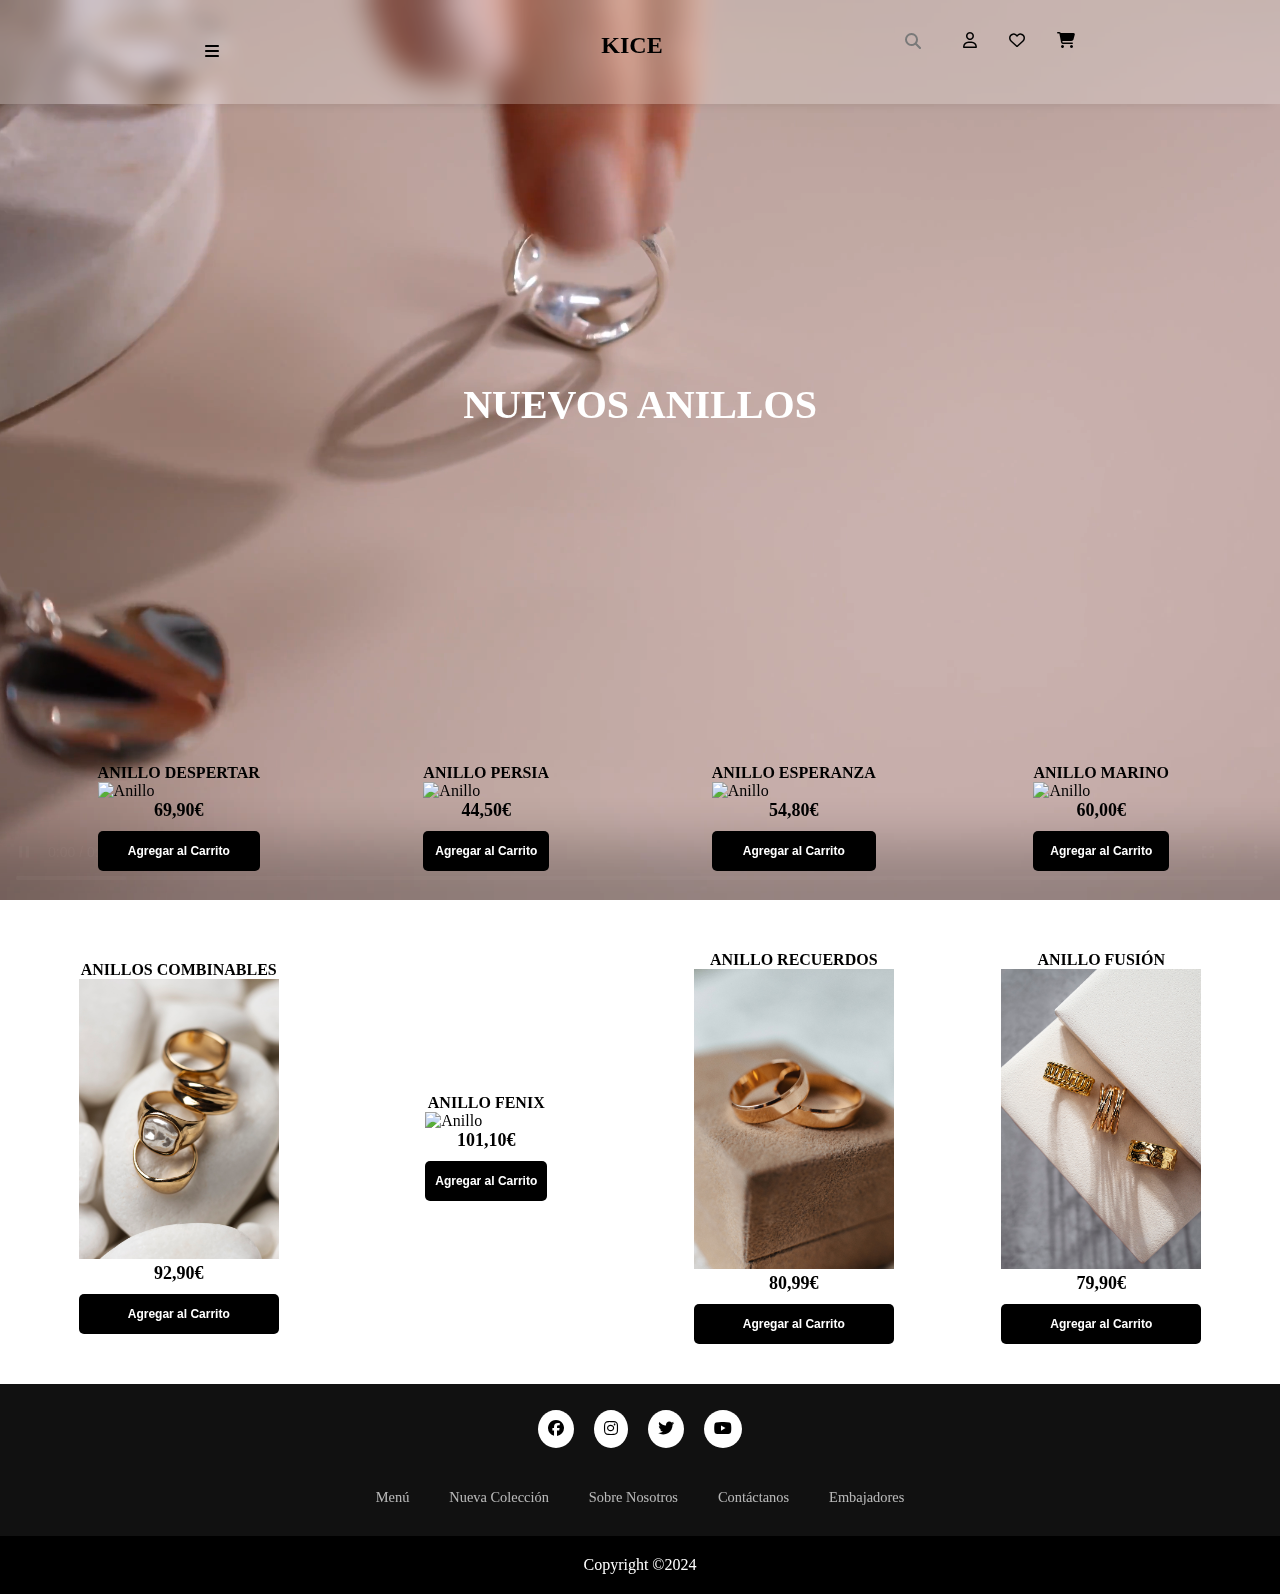
==== commit 9c36f769: "añadir videos en paginas de anillos y pendientes, mejorar el responsive general" ====
--- a/anillos.html
+++ b/anillos.html
@@ -34,7 +34,7 @@
                     <div class="box">
 
                         <input type="text" placeholder="Buscar...">
-                        <a href="#">
+                        <a href="./index.html">
                             <i class="fas fa-search"></i>
                         </a>
 
@@ -137,6 +137,11 @@
         </div>
     </div>
 
+    <video controls muted autoplay loop>
+        <source src="./assets/anillos.mp4" type="video/mp4">
+        <source src="./assets/anillos.webm" type="video/webm">
+    </video>
+
     <!-- Footer -->
     <footer>
         <div class="footerContainer">
@@ -162,7 +167,6 @@
         </div>
     </footer>
 
-
     <script src="./js/script.js"></script>
 
 </body>
--- a/css/estilo.css
+++ b/css/estilo.css
@@ -8,20 +8,16 @@
 
 }
 
-body {
-    max-width: 1280px;
-}
-
 /* responsive pantallas */
 
-@media (min-width: 768px) {
+@media only screen and (min-width: 1200px) {
     .body {
         display: flex;
         justify-content: space-between;
     }
 }
 
-@media (max-width: 767) {
+@media only screen and (max-width: 600px) {
     .body {
         flex-direction: column;
     }
@@ -113,7 +109,7 @@
     background-color: #fff;
     box-shadow: 0 2px 5px rgba(0, 0, 0, 0.1);
     border-radius: 4px;
-    padding: 2rem;
+    padding: 2em;
 }
 
 .dropdown:hover .dropdown__menu {
@@ -123,14 +119,13 @@
 .dropdown__menu a {
     color: #565656;
     text-decoration: none;
-    padding: 5px 10px;
+    padding: 5px 5px;
     display: block;
     transition: background-color 0.3s ease;
 }
 
 .dropdown__menu a:hover {
-    background-color: #e9cb21;
-
+    background-color: #d4d4d4;
 }
 
 /* encabezado de imágenes */
@@ -190,8 +185,6 @@
     width: 100%;
     height: 100%;
     display: flex;
-    max-width: 1280px;
-
 }
 
 /* tarjetas */
@@ -252,7 +245,7 @@
 
 .banner__image {
 
-    width: 80rem;
+    width: 100%;
     height: auto;
 }
 
@@ -467,25 +460,35 @@
     color: #c41c1c;
 }
 
+/* video de los anillos */
+
+video{
+    position: fixed;
+    top: 0;
+    left: 0;
+    width: 100%;
+    height:100%;
+    object-fit: cover;
+    z-index: -1;
+}
+
 /* PÁGINA DE FAVORITOS */
-
-.fav__cuadrado {
-    background: rgb(255, 255, 255);
-    width: 1090px;
-    height: 600px;
-
-}
-
-.fav__texto {
-    color: #525252;
-    font-size: 20px;
-    position: absolute;
-    top: 50%;
-    left: 50%;
-    transform: translate(-50%, -50%);
-}
-
-/* encabezado página pendientes */
+.favoritos{
+    display: flex;
+    flex-direction: column;
+    text-align: center;
+    align-items: center;
+    padding: 20rem;
+}
+
+.favoritos__icono{
+    font-size: 2em;
+}
+
+.favoritos__texto{
+    color: #888;
+}
+
 
 .encabezado__img__pendientes {
 
@@ -850,20 +853,6 @@
     scale: 1.05;
 }
 
-/* SECCION RESPONSIVE */
-@media screen and (max-width: 850px) {
-    .contenedor {
-        display: block;
-    }
-
-    .contenedor-items {
-        width: 100%;
-    }
-
-    .carrito {
-        width: 100%;
-    }
-}
 
 /* Hacer el pago de la compra */
 
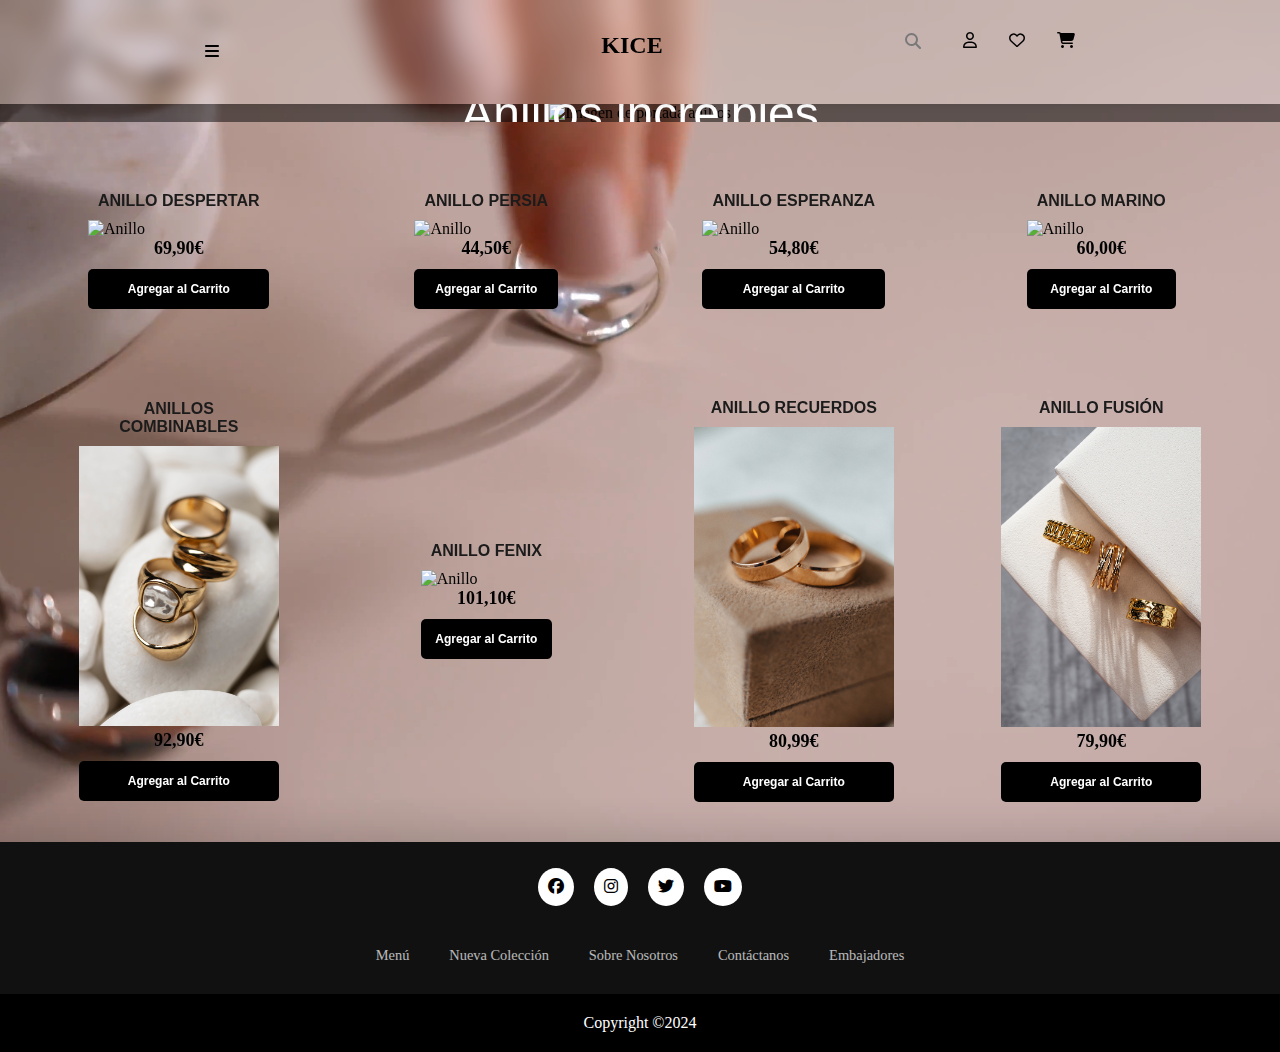
==== commit 877b8621: "responsive perfil, pago, menu y categorias" ====
--- a/anillos.html
+++ b/anillos.html
@@ -52,12 +52,12 @@
                 </ul>
             </div>
         </nav>
-
+        <div class="encabezado__anillos">
+            <img class="encabezado__image__anillos" src="./assets/anillos-portada-menu.jpg" alt="Imagen de portada anillos">
+            <div class="encabezado__title__anillos">Anillos increibles</div>
+        </div>
     </header>
 
-    <div class="encabezado__img__anillos">
-        <h1>NUEVOS ANILLOS</h1>
-    </div>
 
     <div class="cajas">
 
--- a/css/estilo.css
+++ b/css/estilo.css
@@ -25,8 +25,10 @@
 
 /* menú de navegación */
 
+
 .navbar {
-
+    position: relative;
+    z-index: 1;
     display: flex;
     justify-content: center;
     background-color: #fff;
@@ -97,6 +99,7 @@
 /* submenú */
 
 .dropdown__button {
+
     background: none;
     border: none;
     cursor: pointer;
@@ -130,23 +133,27 @@
 
 /* encabezado de imágenes */
 
-.encabezado-img {
-
-    background-image: url('/assets/portada-menu.jpg');
-    background-size: cover;
-    height: 600px;
-    display: flex;
-    flex-direction: column;
-    align-items: center;
-    justify-content: center;
-    font-family: Cambria, Cochin, Georgia, Times, 'Times New Roman', serif;
-}
-
-.encabezado-img h1 {
-
-    font-size: 40px;
-    justify-content: center;
-    color: #fff
+.encabezado {
+
+    position: relative;
+    text-align: center;
+    background-color: rgb(0, 0, 0, 0.5);
+    overflow: hidden;
+}
+
+.encabezado__image {
+    width: 100%;
+    height: auto;
+}
+
+.encabezado__title {
+    position: absolute;
+    top: 50%;
+    left: 50%;
+    font-size: 3rem;
+    color: #fff;
+    transform: translate(-50%, -50%);
+    font-family: 'Franklin Gothic Medium', 'Arial Narrow', Arial, sans-serif;
 }
 
 /* BUSCADOR MENÚ */
@@ -199,20 +206,22 @@
 }
 
 /* imágenes de tarjetas */
+
 .carta img {
     width: 100%;
-    height: 60rem;
+    height: auto;
+    object-fit: cover;
 }
 
 .carta .contenido {
-    padding: 2em;
+    padding: 1em;
     text-align: center;
 }
 
 .carta .contenido h3 {
 
     font-weight: 10rem;
-    font-size: 3rem;
+    font-size: 2.5rem;
     color: #e7e7e7;
 }
 
@@ -366,25 +375,35 @@
 
 /* encabezado de las imagenes */
 
-.encabezado__img__anillos {
-
-    background-image: url('/assets/anillos-portada-menu.jpg');
-    background-size: cover;
-    height: 600px;
-    display: flex;
-    flex-direction: column;
-    align-items: center;
-    justify-content: center;
-    font-family: Cambria, Cochin, Georgia, Times, 'Times New Roman', serif;
-}
-
-/* PÁGINA ANILLOS */
-
-.encabezado__img__anillos h1 {
-
-    font-size: 40px;
-    justify-content: center;
-    color: #ffffff
+.encabezado__anillos {
+
+    position: relative;
+    text-align: center;
+    background-color: rgb(0, 0, 0, 0.5);
+    overflow: hidden;
+}
+
+
+.encabezado__image__anillos {
+    width: 100%;
+    height: auto;
+}
+
+.encabezado__title__anillos {
+    position: absolute;
+    top: 50%;
+    left: 50%;
+    font-size: 3rem;
+    color: #ffffff;
+    transform: translate(-50%, -50%);
+    font-family: 'Franklin Gothic Medium', 'Arial Narrow', Arial, sans-serif;
+}
+
+.titulo-item {
+    padding: 10px;
+    font-size: 16px;
+    color: rgb(27, 27, 27);
+    font-family: 'Franklin Gothic Medium', 'Arial Narrow', Arial, sans-serif;
 }
 
 /* GALERIA DE PRODUCTOS */
@@ -396,6 +415,7 @@
     max-width: 1100px;
     justify-content: center;
     align-items: center;
+
 }
 
 /* distribución de la galería */
@@ -404,13 +424,13 @@
     display: grid;
     grid-template-columns: repeat(auto-fit, minmax(200px, 0.5fr));
     grid-gap: 30px;
+
 }
 
 /* imágenes de la galería */
 
 .gallery img {
     width: 100%;
-
 }
 
 .carta-anillos {
@@ -422,6 +442,7 @@
     box-shadow: 0px 1px 2px rgba(86, 86, 86, 0.1);
     cursor: default;
     transition: all 400ms ease;
+
 }
 
 .carta-anillos:hover {
@@ -440,8 +461,9 @@
 }
 
 .carta-anillos.contenido h3 {
-    font-weight: 400;
+    font-weight: 400px;
     margin: 0 0 0 15px;
+
 }
 
 .carta-anillos .contenido a {
@@ -453,6 +475,7 @@
     border: 1px solid #2fb4cc;
     border-radius: 4px;
     transition: all 400ms ease;
+
 }
 
 .carta-anillos.contenido a:hover {
@@ -462,18 +485,18 @@
 
 /* video de los anillos */
 
-video{
+video {
     position: fixed;
     top: 0;
     left: 0;
     width: 100%;
-    height:100%;
+    height: 100%;
     object-fit: cover;
     z-index: -1;
 }
 
 /* PÁGINA DE FAVORITOS */
-.favoritos{
+.favoritos {
     display: flex;
     flex-direction: column;
     text-align: center;
@@ -481,64 +504,78 @@
     padding: 20rem;
 }
 
-.favoritos__icono{
+.favoritos__icono {
     font-size: 2em;
 }
 
-.favoritos__texto{
+.favoritos__texto {
     color: #888;
 }
 
-
-.encabezado__img__pendientes {
-
-    background-image: url('/assets/pendientes-portada-menu.jpg');
-    background-size: cover;
-    height: 600px;
-    display: flex;
-    flex-direction: column;
-    align-items: center;
-    justify-content: center;
-    font-family: Cambria, Cochin, Georgia, Times, 'Times New Roman', serif;
-}
-
-
-.encabezado__img__pendientes h1 {
-
-    font-size: 40px;
-    justify-content: center;
-    color: #f8f8f8
-}
-
+.encabezado__pendientes {
+
+    position: relative;
+    text-align: center;
+    background-color: rgb(0, 0, 0, 0.5);
+    overflow: hidden;
+}
+
+
+.encabezado__image__pendientes {
+    width: 100%;
+    height: auto;
+}
+
+.encabezado__title__pendientes {
+    position: absolute;
+    top: 50%;
+    left: 50%;
+    font-size: 3rem;
+    color: #0f0f0f;
+    transform: translate(-50%, -50%);
+    font-family: 'Franklin Gothic Medium', 'Arial Narrow', Arial, sans-serif;
+}
 
 /* PERFIL DE USUARIO */
-
-section {
+.section {
     display: flex;
     justify-content: center;
     align-items: center;
     min-height: 100vh;
     width: 100%;
-    background: url("/assets/registro.jpg") no-repeat;
-    background-position: center;
-    background-size: cover;
+}
+
+
+.fondo__perfil__image {
+    position: fixed;
+    top: 0;
+    left: 0;
+    width: 100%;
+    height: 100%;
+    object-fit: cover;
+    z-index: -1;
 }
 
 /* informe del usuario */
 
 .form-box {
-    position: relative;
-    width: 400px;
-    height: 650px;
-    margin: 80px;
     background: transparent;
     border: none;
     border-radius: 20px;
     backdrop-filter: blur(15px) brightness(80%);
-    display: flex;
-    justify-content: center;
+    padding: 2rem;
+
+    text-align: center;
     align-items: center;
-
+    max-width: 320px;
+    margin: 0 auto;
+}
+
+@media (max-width: 768px) {
+    .form-box {
+        max-width: 300px;
+        padding: 30px;
+    }
 }
 
 /* titulos */
@@ -547,6 +584,7 @@
     font-size: 2em;
     color: #fff;
     text-align: center;
+    font-family: 'Franklin Gothic Medium', 'Arial Narrow', Arial, sans-serif;
 }
 
 .inputbox {
@@ -853,6 +891,11 @@
     scale: 1.05;
 }
 
+@media (max-width: 770px) {
+    .carrito {
+        width: 100%;
+    }
+}
 
 /* Hacer el pago de la compra */
 
@@ -876,6 +919,7 @@
     justify-content: space-between;
     align-items: flex-start;
     padding: 0.5rem 1.5rem;
+    font-family: 'Franklin Gothic Medium', 'Arial Narrow', Arial, sans-serif;
 }
 
 .pago__izq {
@@ -892,7 +936,8 @@
 
 h3 {
     margin: 1rem 0 0 0;
-    color: #5e3704;
+    color: #d87e08;
+   
 }
 
 form input[type="text"] {
@@ -935,12 +980,8 @@
 /* limite de pantallas responsive */
 
 @media only screen and (max-width: 770px) {
-    .container {
+    .pago {
         flex-direction: column;
-    }
-
-    body {
-        overflow-x: hidden;
     }
 }
 
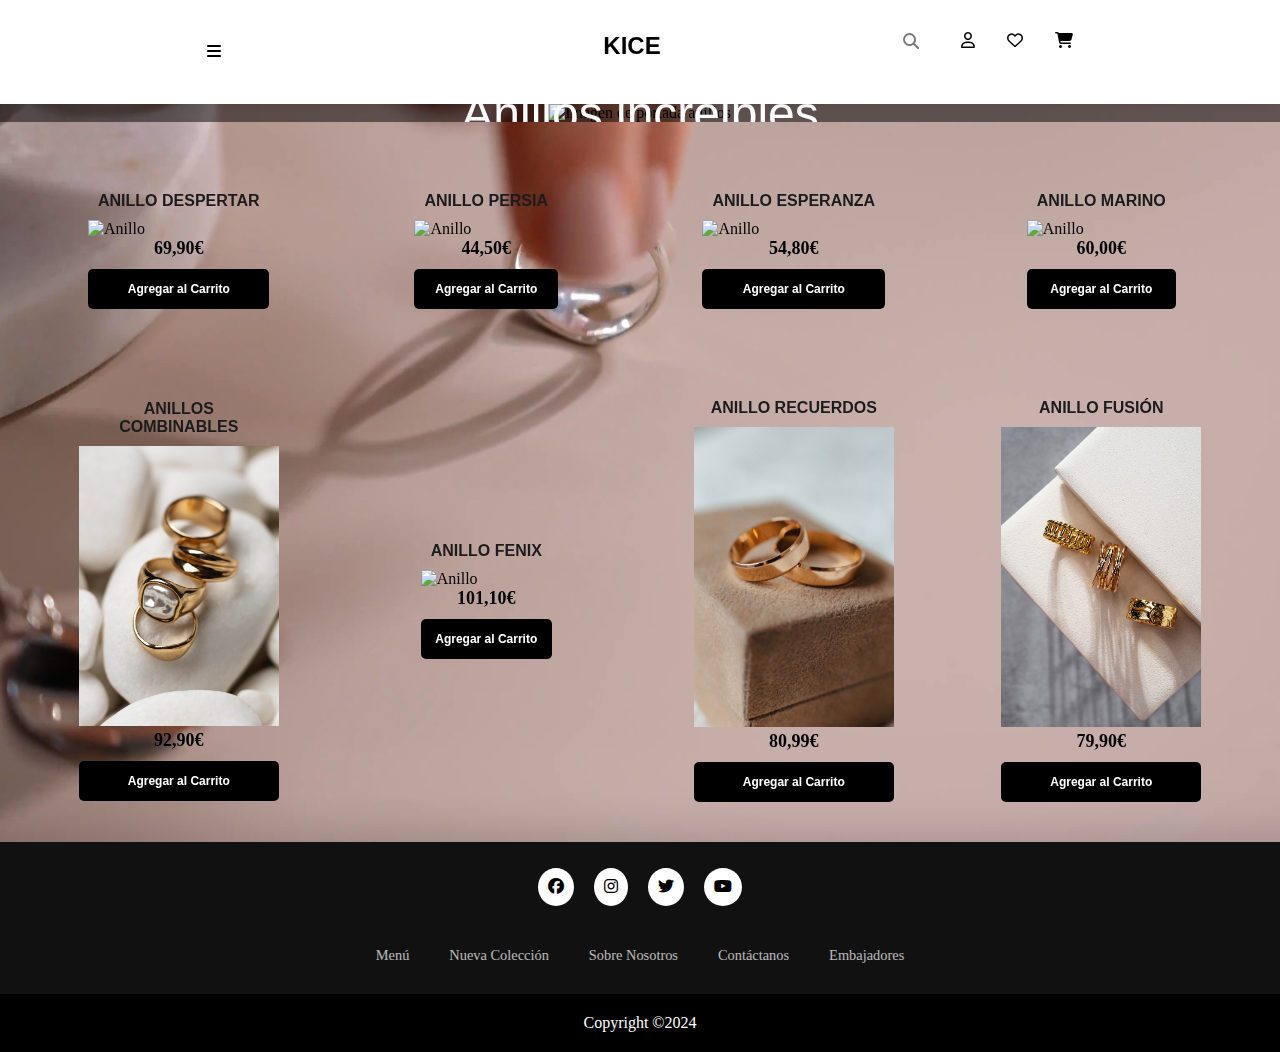
==== commit beb9ab71: "enlazar carrito de compra con el pago" ====
--- a/anillos.html
+++ b/anillos.html
@@ -153,7 +153,7 @@
             </div>
             <div class="footer__Nav">
                 <ul>
-                    <li><a href="">Menú</a></li>
+                    <li><a href="./index.html">Menú</a></li>
                     <li><a href="http://127.0.0.1:5500/pendientes.html">Nueva Colección</a></li>
                     <li><a href="./nosotros.html">Sobre Nosotros</a></li>
                     <li><a href="https://www.whatsapp.com/?lang=es_LA">Contáctanos</a></li>
--- a/css/estilo.css
+++ b/css/estilo.css
@@ -33,8 +33,6 @@
     justify-content: center;
     background-color: #fff;
     padding: 2em;
-    background-color: rgba(255, 255, 255, 0.2);
-    backdrop-filter: blur(10px);
     box-shadow: -10px 0 10px rgba(0, 0, 0, 0.1);
 
 }
@@ -54,6 +52,7 @@
 
     text-decoration: none;
     color: rgb(0, 0, 0);
+    font-family: 'Franklin Gothic Medium', 'Arial Narrow', Arial, sans-serif;
 }
 
 /* barra de menú */
